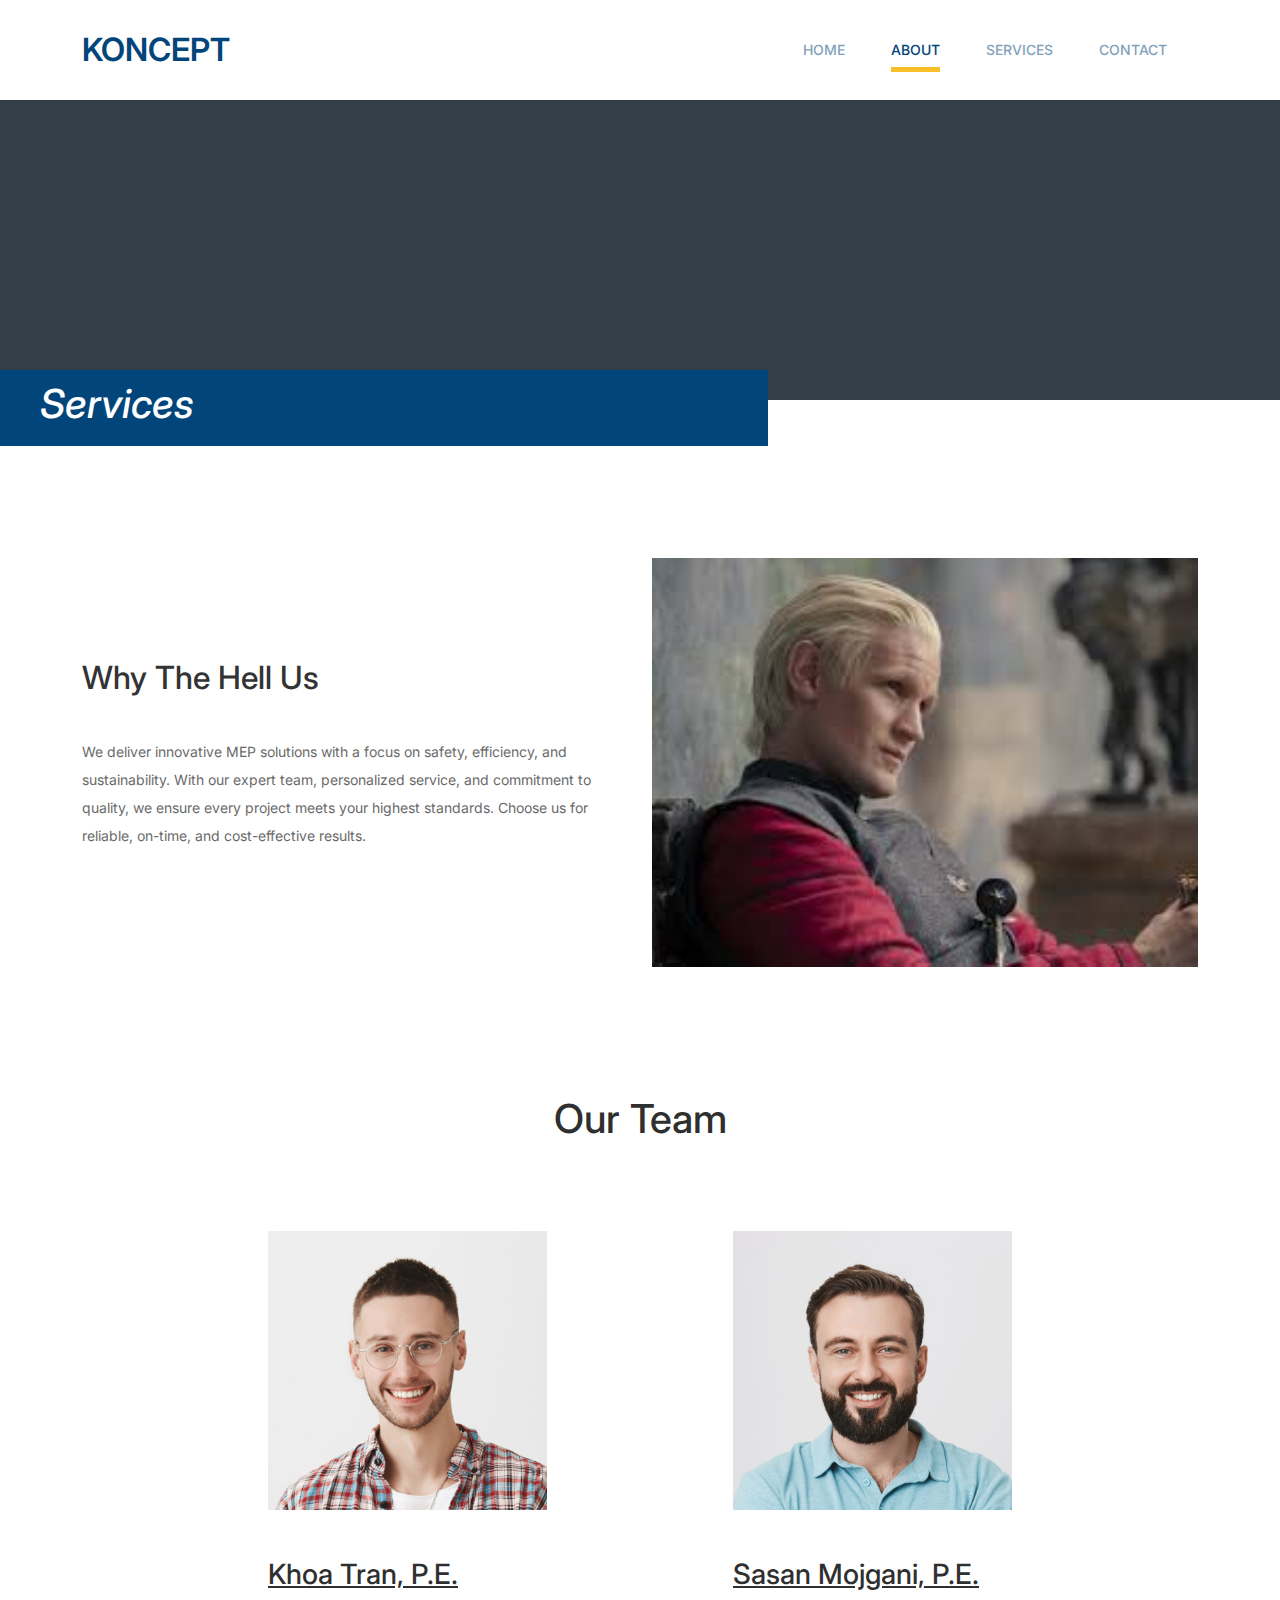
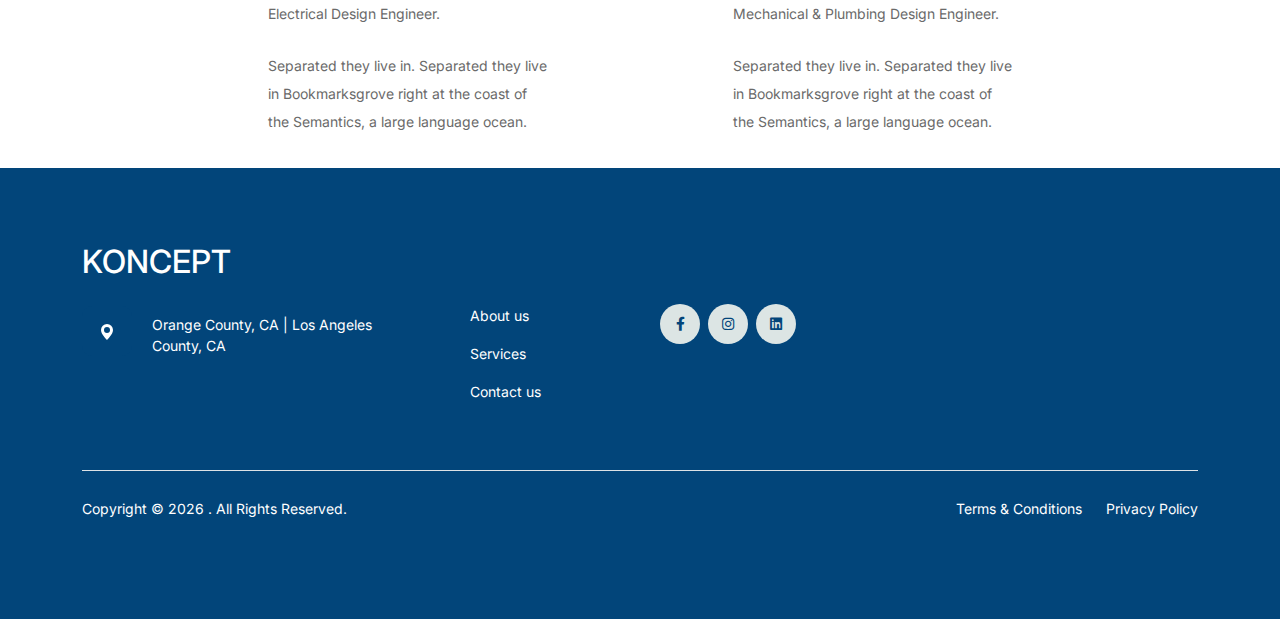
==== about.html @ 1e93169e "new september commit" ====
<!-- /*
* Bootstrap 5
* Template Name: Furni
* Template Author: Untree.co
* Template URI: https://untree.co/
* License: https://creativecommons.org/licenses/by/3.0/
*/ -->
<!DOCTYPE html>
<html lang="en">
  <head>
    <meta charset="utf-8" />
    <meta
      name="viewport"
      content="width=device-width, initial-scale=1, shrink-to-fit=no"
    />
    <meta name="author" content="Untree.co" />
    <link rel="shortcut icon" href="favicon.png" />

    <meta name="description" content="" />
    <meta name="keywords" content="bootstrap, bootstrap4" />

    <!-- Bootstrap CSS -->
    <link href="css/bootstrap.min.css" rel="stylesheet" />
    <link
      href="https://cdnjs.cloudflare.com/ajax/libs/font-awesome/6.0.0-beta3/css/all.min.css"
      rel="stylesheet"
    />
    <link href="css/tiny-slider.css" rel="stylesheet" />
    <link href="css/style.css" rel="stylesheet" />
    <title>
      Furni Free Bootstrap 5 Template for Furniture and Interior Design Websites
      by Untree.co
    </title>
  </head>

  <body>
    <!-- Start Header/Navigation -->
    <nav
      class="custom-navbar navbar navbar navbar-expand-md navbar-dark bg-dark sticky-lg-top bg-primary"
      arial-label="Furni navigation bar"
    >
      <div class="container">
        <a class="navbar-brand" href="index.html">KONCEPT</a>

        <button
          class="navbar-toggler"
          type="button"
          data-bs-toggle="collapse"
          data-bs-target="#navbarsFurni"
          aria-controls="navbarsFurni"
          aria-expanded="false"
          aria-label="Toggle navigation"
        >
        <span class="navbar-toggler-icon">   
          <i class="fa fa-navicon" style="color:#02457a  ; font-size:28px;"></i>
        </span>
        </button>

        <div class="collapse navbar-collapse" id="navbarsFurni">
          <ul class="custom-navbar-nav navbar-nav ms-auto mb-2 mb-md-0 p-2">
            <li><a class="nav-link" href="index.html">HOME</a></li>
            <li class="nav-item active">
              <a class="nav-link" href="about.html">ABOUT</a>
            </li>

            <li><a class="nav-link" href="services.html">SERVICES</a></li>
            <li><a class="nav-link" href="contact.html">CONTACT</a></li>
          </ul>
        </div>
      </div>
    </nav>
    <!-- End Header/Navigation -->

    <!-- Start Why Choose Us Section -->
    <div class="section_0"></div>
    <div class="section_1">
      <div class="section_1_textbox">
        <h1>Services</h1>
      </div>
    </div>
    <div class="why-choose-section">
      <div class="container">
        <div class="row justify-content-between align-items-center">
          <div class="col-lg-6 d-flex flex-column align-items-start ">
            <h2 class="align-content-lg-start">Why The Hell Us</h2>
            <p>
              We deliver innovative MEP solutions with a focus on safety,
              efficiency, and sustainability. With our expert team, personalized
              service, and commitment to quality, we ensure every project meets
              your highest standards. Choose us for reliable, on-time, and
              cost-effective results.
            </p>
          </div>
          <div class="col-lg-6">
            <img width="100%" src="[data-uri]" alt="">
          </div>
        </div>
      </div>
    </div>
    <!-- End Why Choose Us Section -->

    <!-- Start Team Section -->
    <div class="untree_co-section">
      <div class="container">
        <div class="row mb-5">
          <div class="col-lg-5 mx-auto text-center">
            <h2 class="section-title fs-1">Our Team</h2>
          </div>
        </div>

        <div
          class="d-flex flex-row w-100 justify-content-evenly align-items-center"
        >
          <!-- Start Column 1 -->
          <div class="w-25 mb-md-0">
            <img src="images/person_1.jpg" class="img-fluid mb-5" />
            <h3 clas>
              <a href="#"><span class="">Khoa Tran,</span> P.E.</a>
            </h3>
            <span class="d-block position mb-4"
              >Electrical Design Engineer.</span
            >
            <p>
              Separated they live in. Separated they live in Bookmarksgrove
              right at the coast of the Semantics, a large language ocean.
            </p>
          </div>
          <!-- End Column 1 -->

          <!-- Start Column 2 -->
          <div class="w-25 mb-5 mb-md-0">
            <img src="images/person_2.jpg" class="img-fluid mb-5" />

            <h3 clas>
              <a href="#"><span class="">Sasan Mojgani,</span> P.E.</a>
            </h3>
            <span class="d-block position mb-4"
              >Mechanical & Plumbing Design Engineer.</span
            >
            <p>
              Separated they live in. Separated they live in Bookmarksgrove
              right at the coast of the Semantics, a large language ocean.
            </p>
          </div>
          <!-- End Column 2 -->

          <!-- Start Column 3 -->
          <!-- <div class="col-12 col-md-6 col-lg-3 mb-5 mb-md-0">
						<img src="images/person_3.jpg" class="img-fluid mb-5">
						<h3 clas><a href="#"><span class="">Patrik</span> White</a></h3>
            <span class="d-block position mb-4">CEO, Founder, Atty.</span>
            <p>Separated they live in.
            Separated they live in Bookmarksgrove right at the coast of the Semantics, a large language ocean.</p>
            <p class="mb-0"><a href="#" class="more dark">Learn More <span class="icon-arrow_forward"></span></a></p>
					</div>  -->
          <!-- End Column 3 -->

          <!-- Start Column 4 -->
          <!-- <div class="col-12 col-md-6 col-lg-3 mb-5 mb-md-0">
						<img src="images/person_4.jpg" class="img-fluid mb-5">

						<h3 clas><a href="#"><span class="">Kathryn</span> Ryan</a></h3>
            <span class="d-block position mb-4">CEO, Founder, Atty.</span>
            <p>Separated they live in.
            Separated they live in Bookmarksgrove right at the coast of the Semantics, a large language ocean.</p>
            <p class="mb-0"><a href="#" class="more dark">Learn More <span class="icon-arrow_forward"></span></a></p>

          
					</div>  -->
          <!-- End Column 4 -->
        </div>
      </div>
    </div>
    <!-- End Team Section -->

    <!-- Start Testimonial Slider -->
    <!-- <div class="testimonial-section before-footer-section">
			<div class="container">
				<div class="row">
					<div class="col-lg-7 mx-auto text-center">
						<h2 class="section-title">Testimonials</h2>
					</div>
				</div>

				<div class="row justify-content-center">
					<div class="col-lg-12">
						<div class="testimonial-slider-wrap text-center">

							<div id="testimonial-nav">
								<span class="prev" data-controls="prev"><span class="fa fa-chevron-left"></span></span>
								<span class="next" data-controls="next"><span class="fa fa-chevron-right"></span></span>
							</div>

							<div class="testimonial-slider">
								
								<div class="item">
									<div class="row justify-content-center">
										<div class="col-lg-8 mx-auto">

											<div class="testimonial-block text-center">
												<blockquote class="mb-5">
													<p>&ldquo;Donec facilisis quam ut purus rutrum lobortis. Donec vitae odio quis nisl dapibus malesuada. Nullam ac aliquet velit. Aliquam vulputate velit imperdiet dolor tempor tristique. Pellentesque habitant morbi tristique senectus et netus et malesuada fames ac turpis egestas. Integer convallis volutpat dui quis scelerisque.&rdquo;</p>
												</blockquote>

												<div class="author-info">
													<div class="author-pic">
														<img src="images/person-1.png" alt="Maria Jones" class="img-fluid">
													</div>
													<h3 class="font-weight-bold">Maria Jones</h3>
													<span class="position d-block mb-3">CEO, Co-Founder, XYZ Inc.</span>
												</div>
											</div>

										</div>
									</div>
								</div> 
								

								<div class="item">
									<div class="row justify-content-center">
										<div class="col-lg-8 mx-auto">

											<div class="testimonial-block text-center">
												<blockquote class="mb-5">
													<p>&ldquo;Donec facilisis quam ut purus rutrum lobortis. Donec vitae odio quis nisl dapibus malesuada. Nullam ac aliquet velit. Aliquam vulputate velit imperdiet dolor tempor tristique. Pellentesque habitant morbi tristique senectus et netus et malesuada fames ac turpis egestas. Integer convallis volutpat dui quis scelerisque.&rdquo;</p>
												</blockquote>

												<div class="author-info">
													<div class="author-pic">
														<img src="images/person-1.png" alt="Maria Jones" class="img-fluid">
													</div>
													<h3 class="font-weight-bold">Maria Jones</h3>
													<span class="position d-block mb-3">CEO, Co-Founder, XYZ Inc.</span>
												</div>
											</div>

										</div>
									</div>
								</div> 
								

								<div class="item">
									<div class="row justify-content-center">
										<div class="col-lg-8 mx-auto">

											<div class="testimonial-block text-center">
												<blockquote class="mb-5">
													<p>&ldquo;Donec facilisis quam ut purus rutrum lobortis. Donec vitae odio quis nisl dapibus malesuada. Nullam ac aliquet velit. Aliquam vulputate velit imperdiet dolor tempor tristique. Pellentesque habitant morbi tristique senectus et netus et malesuada fames ac turpis egestas. Integer convallis volutpat dui quis scelerisque.&rdquo;</p>
												</blockquote>

												<div class="author-info">
													<div class="author-pic">
														<img src="images/person-1.png" alt="Maria Jones" class="img-fluid">
													</div>
													<h3 class="font-weight-bold">Maria Jones</h3>
													<span class="position d-block mb-3">CEO, Co-Founder, XYZ Inc.</span>
												</div>
											</div>

										</div>
									</div>
								</div> 
								

							</div>

						</div>
					</div>
				</div>
			</div>
		</div> -->
    <!-- End Testimonial Slider -->

    <!-- Start Footer Section -->
    <footer class="footer-section">
      <div class="container relative">
        <div class="row g-5 mb-5">
          <div class="col-lg-4">
            <div class="mb-4 footer-logo-wrap">
              <a href="#" class="footer-logo">KONCEPT</a>
            </div>

            <div class="col-lg-12">
              <div
                class="service no-shadow align-items-center link horizontal d-flex active"
                data-aos="fade-left"
                data-aos-delay="0"
              >
                <div class="service-icon color-1 mb-4">
                  <svg
                    xmlns="http://www.w3.org/2000/svg"
                    width="16"
                    height="16"
                    fill="currentColor"
                    class="bi bi-geo-alt-fill"
                    viewBox="0 0 16 16"
                  >
                    <path
                      d="M8 16s6-5.686 6-10A6 6 0 0 0 2 6c0 4.314 6 10 6 10zm0-7a3 3 0 1 1 0-6 3 3 0 0 1 0 6z"
                    />
                  </svg>
                </div>
                <!-- /.icon -->
                <div class="service-contents">
                  <p class="footer-location">
                    Orange County, CA | Los Angeles County, CA
                  </p>
                </div>
                <!-- /.service-contents-->
              </div>
              <!-- /.service -->
            </div>
          </div>

          <div class="col-lg-8">
            <div class="row links-wrap">
              <div class="col-6 col-sm-6 col-md-3">
                <ul class="list-unstyled">
                  <li><a class="text-white" href="about.html">About us</a></li>
                  <li>
                    <a class="text-white" href="services.html">Services</a>
                  </li>

                  <li>
                    <a class="text-white" href="contact.html">Contact us</a>
                  </li>
                </ul>
              </div>

              <div class="col-6 col-sm-6 col-md-3">
                <ul class="list-unstyled custom-social">
                  <li>
                    <a href="#"
                      ><span
                        class="fa fa-brands fa-facebook-f"
                        style="color: #02457a"
                      ></span
                    ></a>
                  </li>
                  <li>
                    <a href="#"
                      ><span
                        class="fa fa-brands fa-instagram"
                        style="color: #02457a"
                      ></span
                    ></a>
                  </li>
                  <li>
                    <a href="#"
                      ><span
                        class="fa fa-brands fa-linkedin"
                        style="color: #02457a"
                      ></span
                    ></a>
                  </li>
                </ul>
              </div>
            </div>
          </div>
        </div>

        <div class="border-top copyright">
          <div class="row pt-4">
            <div class="col-lg-6">
              <p class="mb-2 text-center text-lg-start">
                Copyright &copy;
                <script>
                  document.write(new Date().getFullYear());
                </script>
                . All Rights Reserved.
              </p>
            </div>

            <div class="col-lg-6 text-center text-lg-end">
              <ul class="list-unstyled d-inline-flex ms-auto">
                <li class="me-4">
                  <a href="#" class="text-white">Terms &amp; Conditions</a>
                </li>
                <li><a href="#" class="text-white">Privacy Policy</a></li>
              </ul>
            </div>
          </div>
        </div>
      </div>
    </footer>
    <!-- End Footer Section -->

    <script src="js/bootstrap.bundle.min.js"></script>
    <script src="js/tiny-slider.js"></script>
    <script src="js/custom.js"></script>
  </body>
</html>
---- css/tiny-slider.css ----
.tns-outer{padding:0 !important}.tns-outer [hidden]{display:none !important}.tns-outer [aria-controls],.tns-outer [data-action]{cursor:pointer}.tns-slider{-webkit-transition:all 0s;-moz-transition:all 0s;transition:all 0s}.tns-slider>.tns-item{-webkit-box-sizing:border-box;-moz-box-sizing:border-box;box-sizing:border-box}.tns-horizontal.tns-subpixel{white-space:nowrap}.tns-horizontal.tns-subpixel>.tns-item{display:inline-block;vertical-align:top;white-space:normal}.tns-horizontal.tns-no-subpixel:after{content:'';display:table;clear:both}.tns-horizontal.tns-no-subpixel>.tns-item{float:left}.tns-horizontal.tns-carousel.tns-no-subpixel>.tns-item{margin-right:-100%}.tns-no-calc{position:relative;left:0}.tns-gallery{position:relative;left:0;min-height:1px}.tns-gallery>.tns-item{position:absolute;left:-100%;-webkit-transition:transform 0s, opacity 0s;-moz-transition:transform 0s, opacity 0s;transition:transform 0s, opacity 0s}.tns-gallery>.tns-slide-active{position:relative;left:auto !important}.tns-gallery>.tns-moving{-webkit-transition:all 0.25s;-moz-transition:all 0.25s;transition:all 0.25s}.tns-autowidth{display:inline-block}.tns-lazy-img{-webkit-transition:opacity 0.6s;-moz-transition:opacity 0.6s;transition:opacity 0.6s;opacity:0.6}.tns-lazy-img.tns-complete{opacity:1}.tns-ah{-webkit-transition:height 0s;-moz-transition:height 0s;transition:height 0s}.tns-ovh{overflow:hidden}.tns-visually-hidden{position:absolute;left:-10000em}.tns-transparent{opacity:0;visibility:hidden}.tns-fadeIn{opacity:1;filter:alpha(opacity=100);z-index:0}.tns-normal,.tns-fadeOut{opacity:0;filter:alpha(opacity=0);z-index:-1}.tns-vpfix{white-space:nowrap}.tns-vpfix>div,.tns-vpfix>li{display:inline-block}.tns-t-subp2{margin:0 auto;width:310px;position:relative;height:10px;overflow:hidden}.tns-t-ct{width:2333.3333333%;width:-webkit-calc(100% * 70 / 3);width:-moz-calc(100% * 70 / 3);width:calc(100% * 70 / 3);position:absolute;right:0}.tns-t-ct:after{content:'';display:table;clear:both}.tns-t-ct>div{width:1.4285714%;width:-webkit-calc(100% / 70);width:-moz-calc(100% / 70);width:calc(100% / 70);height:10px;float:left}

/*# sourceMappingURL=sourcemaps/tiny-slider.css.map */
---- css/style.css ----
/*
* Template Name: UntreeStore
* Template Author: Untree.co
* Author URI: https://untree.co/
* License: https://creativecommons.org/licenses/by/3.0/
*/
@import url("https://fonts.googleapis.com/css2?family=Inter:wght@400;500;600;700;800&display=swap");

body {
  overflow-x: hidden;
  position: relative;
}

body {
  font-family: "Inter", sans-serif;
  font-weight: 400;
  line-height: 28px;
  color: #6a6a6a;
  font-size: 14px;
  background-color: #ffffff;
}

a {
  text-decoration: none;
  -webkit-transition: .3s all ease;
  -o-transition: .3s all ease;
  transition: .3s all ease;
  color: #2f2f2f;
  text-decoration: underline;
}

a:hover {
  color: #2f2f2f;
  text-decoration: none;
}

a.more {
  font-weight: 600;
}

.custom-navbar {
  background: #ffffff !important;
  padding-top: 20px;
  padding-bottom: 20px;
}

.custom-navbar .navbar-brand {
  color: #02457a;
  font-size: 32px;
  font-weight: 600;
}

.custom-navbar .navbar-brand>span {
  opacity: .4;
}

.custom-navbar .navbar-toggler {
  border-color: transparent;
}

.custom-navbar .navbar-toggler:active,
.custom-navbar .navbar-toggler:focus {
  -webkit-box-shadow: none;
  box-shadow: none;
  outline: none;
}

@media (min-width: 992px) {
  .custom-navbar .custom-navbar-nav li {
    margin-left: 15px;
    margin-right: 15px;
  }
}

.custom-navbar .custom-navbar-nav li a {
  font-weight: 500;
  color: #02457a !important;
  opacity: .5;
  -webkit-transition: .3s all ease;
  -o-transition: .3s all ease;
  transition: .3s all ease;
  position: relative;
}

@media (min-width: 768px) {
  .custom-navbar .custom-navbar-nav li a:before {
    content: "";
    position: absolute;
    bottom: 0;
    left: 8px;
    right: 8px;
    background: #f9bf29;
    height: 5px;
    opacity: 1;
    visibility: visible;
    width: 0;
    -webkit-transition: .15s all ease-out;
    -o-transition: .15s all ease-out;
    transition: .15s all ease-out;
  }
}
.custom-navbar .navbar-brand:hover {
  color: #02457a !important;
}
.custom-navbar .custom-navbar-nav li a:hover {
  opacity: 1;
}

.custom-navbar .custom-navbar-nav li a:hover:before {
  width: calc(100% - 16px);
}

.custom-navbar .custom-navbar-nav li.active a {
  opacity: 1;
}

.custom-navbar .custom-navbar-nav li.active a:before {
  width: calc(100% - 16px);
}

.custom-navbar .custom-navbar-cta {
  margin-left: 0 !important;
  -webkit-box-orient: horizontal;
  -webkit-box-direction: normal;
  -ms-flex-direction: row;
  flex-direction: row;
}

@media (min-width: 768px) {
  .custom-navbar .custom-navbar-cta {
    margin-left: 40px !important;
  }
}

.custom-navbar .custom-navbar-cta li {
  margin-left: 0px;
  margin-right: 0px;
}

.custom-navbar .custom-navbar-cta li:first-child {
  margin-right: 20px;
}

.hero {
  background: #fff;
  padding: calc(4rem - 30px) 0 0rem 0;
}

@media (min-width: 768px) {
  .hero {
    padding: calc(4rem - 30px) 0 4rem 0;
  }
}

@media (min-width: 992px) {
  .hero {
    padding: calc(8rem - 30px) 0 8rem 0;
  }
}

.hero .intro-excerpt {
  position: relative;
  z-index: 4;
}

@media (min-width: 992px) {
  .hero .intro-excerpt {
    max-width: 450px;
  }
}

.hero h1 {
  font-weight: 700;
  color: #ffffff;
  margin-bottom: 30px;
}

@media (min-width: 1400px) {
  .hero h1 {
    font-size: 54px;
  }
}

.hero p {
  color: rgba(255, 255, 255, 0.5);
  margin-botom: 30px;
}

.hero .hero-img-wrap {
  position: relative;
}

.hero .hero-img-wrap img {
  position: relative;
  top: 0px;
  right: 0px;
  z-index: 2;
  max-width: 780px;
  left: -20px;
}

@media (min-width: 768px) {
  .hero .hero-img-wrap img {
    right: 0px;
    left: -100px;
  }
}

@media (min-width: 992px) {
  .hero .hero-img-wrap img {
    left: 0px;
    top: -80px;
    position: absolute;
    right: -50px;
  }
}

@media (min-width: 1200px) {
  .hero .hero-img-wrap img {
    left: 0px;
    top: -80px;
    right: -100px;
  }
}

.hero .hero-img-wrap:after {
  content: "";
  position: absolute;
  width: 255px;
  height: 217px;
  background-image: url("../images/dots-light.svg");
  background-size: contain;
  background-repeat: no-repeat;
  right: -100px;
  top: -0px;
}

@media (min-width: 1200px) {
  .hero .hero-img-wrap:after {
    top: -40px;
  }
}

.btn {
  font-weight: 600;
  padding: 12px 30px;
  border-radius: 30px;
  color: #02457a;
  background: #ffffff;
  border-color: #ffffff;
}

.btn:hover {
  color: #ffffff;
  background: #02457a;
  border-color: #02457a;
}

.btn:active,
.btn:focus {
  outline: none !important;
  -webkit-box-shadow: none;
  box-shadow: none;
}

.btn.btn-primary {
  background: #018abe;
  border-color: #018abe;
}

.btn.btn-primary:hover {
  background: #02457a;
  border-color: #02457a;
}

.btn.btn-secondary {
  color: #2f2f2f;
  background: #f9bf29;
  border-color: #f9bf29;
}

.btn.btn-secondary:hover {
  background: #f8b810;
  border-color: #f8b810;
}

.btn.btn-white-outline {
  background: transparent;
  border-width: 2px;
  border-color: rgba(255, 255, 255, 0.3);
}

.btn.btn-white-outline:hover {
  border-color: white;
  color: #ffffff;
}

.section-title {
  color: #2f2f2f;
}

.product-section {
  padding: 7rem 0;
}

.product-section .product-item {
  text-align: center;
  text-decoration: none;
  display: block;
  position: relative;
  padding-bottom: 50px;
  cursor: pointer;
}

.product-section .product-item .product-thumbnail {
  margin-bottom: 30px;
  position: relative;
  top: 0;
  -webkit-transition: .3s all ease;
  -o-transition: .3s all ease;
  transition: .3s all ease;
}

.product-section .product-item h3 {
  font-weight: 600;
  font-size: 16px;
}

.product-section .product-item strong {
  font-weight: 800 !important;
  font-size: 18px !important;
}

.product-section .product-item h3,
.product-section .product-item strong {
  color: #2f2f2f;
  text-decoration: none;
}

.product-section .product-item .icon-cross {
  position: absolute;
  width: 35px;
  height: 35px;
  display: inline-block;
  background: #2f2f2f;
  bottom: 15px;
  left: 50%;
  -webkit-transform: translateX(-50%);
  -ms-transform: translateX(-50%);
  transform: translateX(-50%);
  margin-bottom: -17.5px;
  border-radius: 50%;
  opacity: 0;
  visibility: hidden;
  -webkit-transition: .3s all ease;
  -o-transition: .3s all ease;
  transition: .3s all ease;
}

.product-section .product-item .icon-cross img {
  position: absolute;
  left: 50%;
  top: 50%;
  -webkit-transform: translate(-50%, -50%);
  -ms-transform: translate(-50%, -50%);
  transform: translate(-50%, -50%);
}

.product-section .product-item:before {
  bottom: 0;
  left: 0;
  right: 0;
  position: absolute;
  content: "";
  background: #dce5e4;
  height: 0%;
  z-index: -1;
  border-radius: 10px;
  -webkit-transition: .3s all ease;
  -o-transition: .3s all ease;
  transition: .3s all ease;
}

.product-section .product-item:hover .product-thumbnail {
  top: -25px;
}

.product-section .product-item:hover .icon-cross {
  bottom: 0;
  opacity: 1;
  visibility: visible;
}

.product-section .product-item:hover:before {
  height: 70%;
}

.why-choose-section {
  padding: 7rem 0;
}

.why-choose-section .img-wrap {
  position: relative;
}

.why-choose-section .img-wrap:before {
  position: absolute;
  content: "";
  width: 255px;
  height: 217px;
  background-image: url("../images/dots-yellow.svg");
  background-repeat: no-repeat;
  background-size: contain;
  -webkit-transform: translate(-40%, -40%);
  -ms-transform: translate(-40%, -40%);
  transform: translate(-40%, -40%);
  z-index: -1;
}

.why-choose-section .img-wrap img {
  border-radius: 20px;
}

.feature {
  margin-bottom: 30px;
}

.feature .icon {
  display: inline-block;
  position: relative;
  margin-bottom: 20px;
}

.feature .icon:before {
  content: "";
  width: 33px;
  height: 33px;
  position: absolute;
  background: rgba(59, 93, 80, 0.2);
  border-radius: 50%;
  right: -8px;
  bottom: 0;
}

.feature h3 {
  font-size: 14px;
  color: #2f2f2f;
}

.feature p {
  font-size: 14px;
  line-height: 22px;
  color: #6a6a6a;
}

.we-help-section {
  padding: 7rem 0;
}

.we-help-section .imgs-grid {
  display: -ms-grid;
  display: grid;
  -ms-grid-columns: (1fr)[27];
  grid-template-columns: repeat(27, 1fr);
  position: relative;
}

.we-help-section .imgs-grid:before {
  position: absolute;
  content: "";
  width: 255px;
  height: 217px;
  background-image: url("../images/dots-green.svg");
  background-size: contain;
  background-repeat: no-repeat;
  -webkit-transform: translate(-40%, -40%);
  -ms-transform: translate(-40%, -40%);
  transform: translate(-40%, -40%);
  z-index: -1;
}

.we-help-section .imgs-grid .grid {
  position: relative;
}

.we-help-section .imgs-grid .grid img {
  border-radius: 20px;
  max-width: 100%;
}

.we-help-section .imgs-grid .grid.grid-1 {
  -ms-grid-column: 1;
  -ms-grid-column-span: 18;
  grid-column: 1 / span 18;
  -ms-grid-row: 1;
  -ms-grid-row-span: 27;
  grid-row: 1 / span 27;
}

.we-help-section .imgs-grid .grid.grid-2 {
  -ms-grid-column: 19;
  -ms-grid-column-span: 27;
  grid-column: 19 / span 27;
  -ms-grid-row: 1;
  -ms-grid-row-span: 5;
  grid-row: 1 / span 5;
  padding-left: 20px;
}

.we-help-section .imgs-grid .grid.grid-3 {
  -ms-grid-column: 14;
  -ms-grid-column-span: 16;
  grid-column: 14 / span 16;
  -ms-grid-row: 6;
  -ms-grid-row-span: 27;
  grid-row: 6 / span 27;
  padding-top: 20px;
}

.custom-list {
  width: 100%;
}

.custom-list li {
  display: inline-block;
  width: calc(50% - 20px);
  margin-bottom: 12px;
  line-height: 1.5;
  position: relative;
  padding-left: 20px;
}

.custom-list li:before {
  content: "";
  width: 8px;
  height: 8px;
  border-radius: 50%;
  border: 2px solid #018abe;
  position: absolute;
  left: 0;
  top: 8px;
}

.popular-product {
  padding: 0 0 7rem 0;
}

.popular-product .product-item-sm h3 {
  font-size: 14px;
  font-weight: 700;
  color: #2f2f2f;
}

.popular-product .product-item-sm a {
  text-decoration: none;
  color: #2f2f2f;
  -webkit-transition: .3s all ease;
  -o-transition: .3s all ease;
  transition: .3s all ease;
}

.popular-product .product-item-sm a:hover {
  color: rgba(47, 47, 47, 0.5);
}

.popular-product .product-item-sm p {
  line-height: 1.4;
  margin-bottom: 10px;
  font-size: 14px;
}

.popular-product .product-item-sm .thumbnail {
  margin-right: 10px;
  -webkit-box-flex: 0;
  -ms-flex: 0 0 120px;
  flex: 0 0 120px;
  position: relative;
}

.popular-product .product-item-sm .thumbnail:before {
  content: "";
  position: absolute;
  border-radius: 20px;
  background: #dce5e4;
  width: 98px;
  height: 98px;
  top: 50%;
  left: 50%;
  -webkit-transform: translate(-50%, -50%);
  -ms-transform: translate(-50%, -50%);
  transform: translate(-50%, -50%);
  z-index: -1;
}

.testimonial-section {
  padding: 3rem 0 7rem 0;
}

.testimonial-slider-wrap {
  position: relative;
}

.testimonial-slider-wrap .tns-inner {
  padding-top: 30px;
}

.testimonial-slider-wrap .item .testimonial-block blockquote {
  font-size: 16px;
}

@media (min-width: 768px) {
  .testimonial-slider-wrap .item .testimonial-block blockquote {
    line-height: 32px;
    font-size: 18px;
  }
}

.testimonial-slider-wrap .item .testimonial-block .author-info .author-pic {
  margin-bottom: 20px;
}

.testimonial-slider-wrap .item .testimonial-block .author-info .author-pic img {
  max-width: 80px;
  border-radius: 50%;
}

.testimonial-slider-wrap .item .testimonial-block .author-info h3 {
  font-size: 14px;
  font-weight: 700;
  color: #2f2f2f;
  margin-bottom: 0;
}

.testimonial-slider-wrap #testimonial-nav {
  position: absolute;
  top: 50%;
  z-index: 99;
  width: 100%;
  display: none;
}

@media (min-width: 768px) {
  .testimonial-slider-wrap #testimonial-nav {
    display: block;
  }
}

.testimonial-slider-wrap #testimonial-nav>span {
  cursor: pointer;
  position: absolute;
  width: 58px;
  height: 58px;
  line-height: 58px;
  border-radius: 50%;
  background: rgba(59, 93, 80, 0.1);
  color: #2f2f2f;
  -webkit-transition: .3s all ease;
  -o-transition: .3s all ease;
  transition: .3s all ease;
}

.testimonial-slider-wrap #testimonial-nav>span:hover {
  background: #018abe;
  color: #ffffff;
}

.testimonial-slider-wrap #testimonial-nav .prev {
  left: -10px;
}

.testimonial-slider-wrap #testimonial-nav .next {
  right: 0;
}

.testimonial-slider-wrap .tns-nav {
  position: absolute;
  bottom: -50px;
  left: 50%;
  -webkit-transform: translateX(-50%);
  -ms-transform: translateX(-50%);
  transform: translateX(-50%);
}

.testimonial-slider-wrap .tns-nav button {
  background: none;
  border: none;
  display: inline-block;
  position: relative;
  width: 0 !important;
  height: 7px !important;
  margin: 2px;
}

.testimonial-slider-wrap .tns-nav button:active,
.testimonial-slider-wrap .tns-nav button:focus,
.testimonial-slider-wrap .tns-nav button:hover {
  outline: none;
  -webkit-box-shadow: none;
  box-shadow: none;
  background: none;
}

.testimonial-slider-wrap .tns-nav button:before {
  display: block;
  width: 7px;
  height: 7px;
  left: 0;
  top: 0;
  position: absolute;
  content: "";
  border-radius: 50%;
  -webkit-transition: .3s all ease;
  -o-transition: .3s all ease;
  transition: .3s all ease;
  background-color: #d6d6d6;
}

.testimonial-slider-wrap .tns-nav button:hover:before,
.testimonial-slider-wrap .tns-nav button.tns-nav-active:before {
  background-color: #018abe;
}

.before-footer-section {
  padding: 7rem 0 12rem 0 !important;
}

.blog-section {
  padding: 7rem 0 12rem 0;
}

.blog-section .post-entry a {
  text-decoration: none;
}

.blog-section .post-entry .post-thumbnail {
  display: block;
  margin-bottom: 20px;
}

.blog-section .post-entry .post-thumbnail img {
  border-radius: 20px;
  -webkit-transition: .3s all ease;
  -o-transition: .3s all ease;
  transition: .3s all ease;
}

.blog-section .post-entry .post-content-entry {
  padding-left: 15px;
  padding-right: 15px;
}

.blog-section .post-entry .post-content-entry h3 {
  font-size: 16px;
  margin-bottom: 0;
  font-weight: 600;
  margin-bottom: 7px;
}

.blog-section .post-entry .post-content-entry .meta {
  font-size: 14px;
}

.blog-section .post-entry .post-content-entry .meta a {
  font-weight: 600;
}

.blog-section .post-entry:hover .post-thumbnail img,
.blog-section .post-entry:focus .post-thumbnail img {
  opacity: .7;
}

.footer-section {
  padding: 80px 0;
  background: #02457a;
  color: #ffffff
}

.footer-section .relative {
  position: relative;
}

.footer-section a {
  text-decoration: none;
  color: #2f2f2f;
  -webkit-transition: .3s all ease;
  -o-transition: .3s all ease;
  transition: .3s all ease;
}

.footer-section a:hover {
  color: rgba(47, 47, 47, 0.5);
}

.footer-section .subscription-form {
  margin-bottom: 40px;
  position: relative;
  z-index: 2;
  margin-top: 100px;
}

@media (min-width: 992px) {
  .footer-section .subscription-form {
    margin-top: 0px;
    margin-bottom: 80px;
  }
}

.footer-section .subscription-form h3 {
  font-size: 18px;
  font-weight: 500;
  color: #018abe;
}

.footer-section .subscription-form .form-control {
  height: 50px;
  border-radius: 10px;
  font-family: "Inter", sans-serif;
}

.footer-section .subscription-form .form-control:active,
.footer-section .subscription-form .form-control:focus {
  outline: none;
  -webkit-box-shadow: none;
  box-shadow: none;
  border-color: #018abe;
  -webkit-box-shadow: 0 1px 4px 0 rgba(0, 0, 0, 0.2);
  box-shadow: 0 1px 4px 0 rgba(0, 0, 0, 0.2);
}

.footer-section .subscription-form .form-control::-webkit-input-placeholder {
  font-size: 14px;
}

.footer-section .subscription-form .form-control::-moz-placeholder {
  font-size: 14px;
}

.footer-section .subscription-form .form-control:-ms-input-placeholder {
  font-size: 14px;
}

.footer-section .subscription-form .form-control:-moz-placeholder {
  font-size: 14px;
}

.footer-section .subscription-form .btn {
  border-radius: 10px !important;
}

.footer-section .sofa-img {
  position: absolute;
  top: -200px;
  z-index: 1;
  right: 0;
}

.footer-section .sofa-img img {
  max-width: 380px;
}

.footer-section .links-wrap {
  margin-top: 0px;
}

@media (min-width: 992px) {
  .footer-section .links-wrap {
    margin-top: 54px;
  }
}

.footer-section .links-wrap ul li {
  margin-bottom: 10px;
}

.footer-section .footer-logo-wrap .footer-logo {
  font-size: 32px;
  font-weight: 500;
  text-decoration: none;
  color: #ffffff;
}

.footer-section .custom-social li {
  margin: 2px;
  display: inline-block;
}

.footer-section .custom-social li a {
  width: 40px;
  height: 40px;
  text-align: center;
  line-height: 40px;
  display: inline-block;
  background: #dce5e4;
  color: #018abe;
  border-radius: 50%;
}

.footer-section .custom-social li a:hover {
  background: #018abe;
  color: #ffffff;
}

.footer-section .border-top {
  border-color: #dce5e4;
}

.footer-section .border-top.copyright {
  font-size: 14px !important;
}

.untree_co-section {
  padding: 1rem 0;
}

.form-control {
  height: 50px;
  border-radius: 10px;
  font-family: "Inter", sans-serif;
}

.form-control:active,
.form-control:focus {
  outline: none;
  -webkit-box-shadow: none;
  box-shadow: none;
  border-color: #018abe;
  -webkit-box-shadow: 0 1px 4px 0 rgba(0, 0, 0, 0.2);
  box-shadow: 0 1px 4px 0 rgba(0, 0, 0, 0.2);
}

.form-control::-webkit-input-placeholder {
  font-size: 14px;
}

.form-control::-moz-placeholder {
  font-size: 14px;
}

.form-control:-ms-input-placeholder {
  font-size: 14px;
}

.form-control:-moz-placeholder {
  font-size: 14px;
}

.service {
  line-height: 1.5;
}

.service .service-icon {
  border-radius: 10px;
  -webkit-box-flex: 0;
  -ms-flex: 0 0 50px;
  flex: 0 0 50px;
  height: 50px;
  line-height: 50px;
  text-align: center;
  background: #02457a;
  margin-right: 20px;
  color: #ffffff;
}

textarea {
  height: auto !important;
}

.site-blocks-table {
  overflow: auto;
}

.site-blocks-table .product-thumbnail {
  width: 200px;
}

.site-blocks-table .btn {
  padding: 2px 10px;
}

.site-blocks-table thead th {
  padding: 30px;
  text-align: center;
  border-width: 0px !important;
  vertical-align: middle;
  color: rgba(0, 0, 0, 0.8);
  font-size: 18px;
}

.site-blocks-table td {
  padding: 20px;
  text-align: center;
  vertical-align: middle;
  color: rgba(0, 0, 0, 0.8);
}

.site-blocks-table tbody tr:first-child td {
  border-top: 1px solid #018abe !important;
}

.site-blocks-table .btn {
  background: none !important;
  color: #000000;
  border: none;
  height: auto !important;
}

.site-block-order-table th {
  border-top: none !important;
  border-bottom-width: 1px !important;
}

.site-block-order-table td,
.site-block-order-table th {
  color: #000000;
}

.couponcode-wrap input {
  border-radius: 10px !important;
}

.text-primary {
  color: #02457a !important;
}

.thankyou-icon {
  position: relative;
  color: #018abe;
}

.thankyou-icon:before {
  position: absolute;
  content: "";
  width: 50px;
  height: 50px;
  border-radius: 50%;
  background: rgba(59, 93, 80, 0.2);
}

.carousel-item {
  transition: (.01s ease-in-out left) !important;
}

.services-section {
  max-width: 1200px;
  margin: 0 auto;
  padding: 40px 20px;
}

h2 {
  text-align: center;
  color: #333;
  margin-bottom: 40px;
}

.services-container {
  display: flex;
  justify-content: space-between;
  flex-wrap: wrap;
}

.service-card {
  background-color: #fff;
  border-radius: 8px;
  box-shadow: 0 4px 6px rgba(0, 0, 0, 0.1);
  padding: 30px;
  margin-bottom: 30px;
  width: calc(33.33% - 20px);
  box-sizing: border-box;
}

.service-card h3 {
  color: #2c3e50;
  margin-top: 0;
}

.service-card p {
  color: #555;
}

@media (max-width: 768px) {
  .service-card {
    width: 100%;
  }
}

.section_0 {
  background-blend-mode: luminosity;
  background-image: url(https://static.hbo.com/2024-05/house-of-the-dragon-s2-ka-1920.jpg) !important;
  padding-top: 0px;
  padding-bottom: 0px;
  background-color: #333f48 !important;
  height: 300px;
  display: flex;
  flex-wrap: wrap;
  align-content: flex-end;
  padding: 48px 0;
  position: relative;
  background-position: 50%;
  background-size: cover;
  background-repeat: no-repeat;
  z-index: 1;
}

.section_1 {
  background-color: #02457a;
  position: relative;
  padding: 10px;
  padding-left: 40px;
  width: 60vw;
  margin-top: -30px;
  z-index: 15;
}
.section_1_textbox {
  color: white;
  font-style: italic;
}
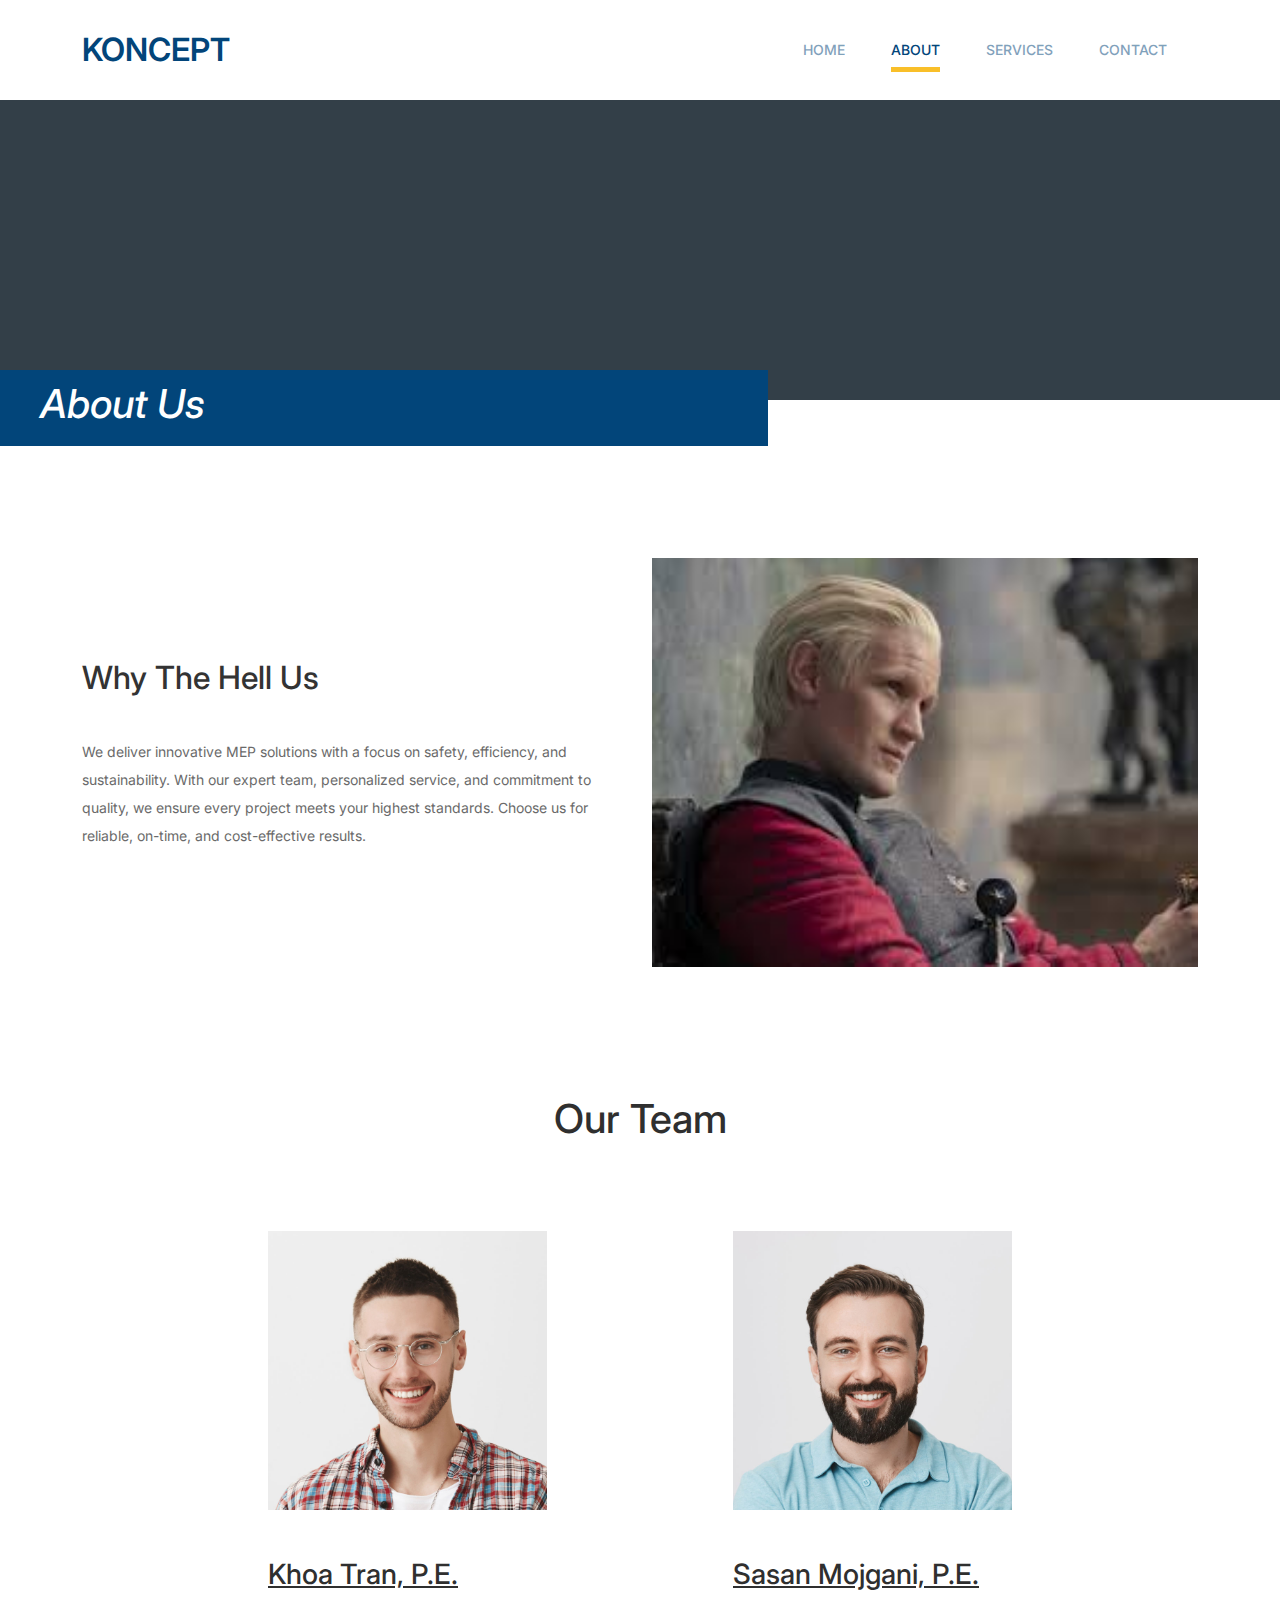
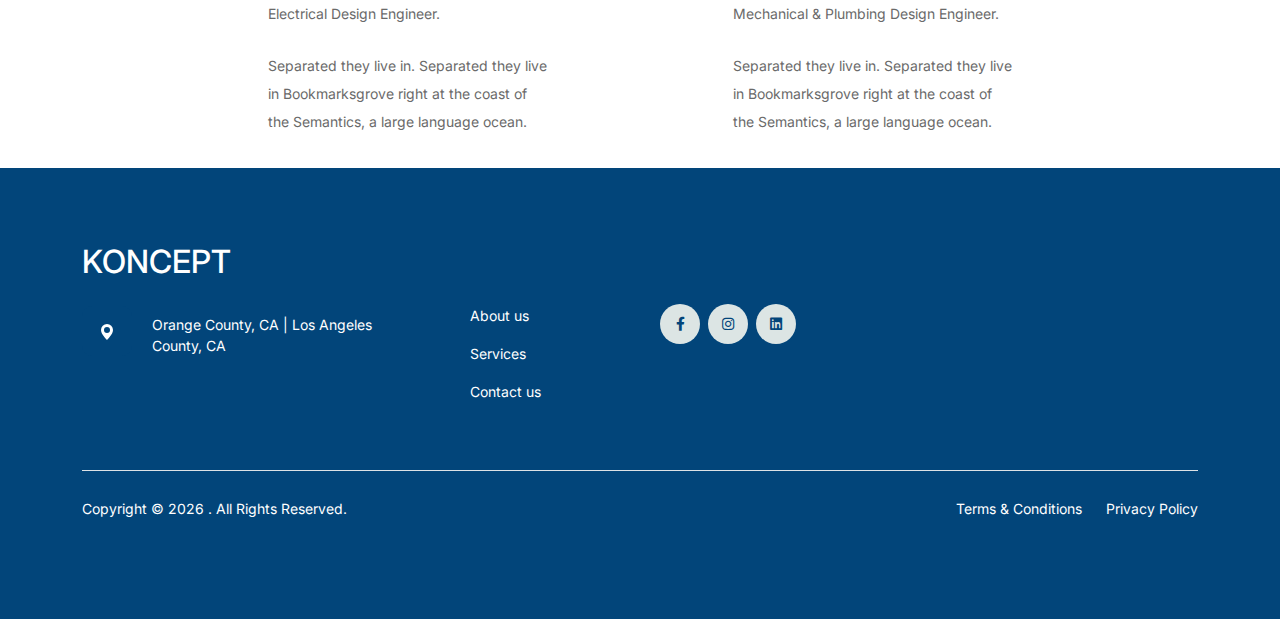
==== commit 53e94ff1: "new code 9/3/24" ====
--- a/about.html
+++ b/about.html
@@ -75,7 +75,7 @@
     <div class="section_0"></div>
     <div class="section_1">
       <div class="section_1_textbox">
-        <h1>Services</h1>
+        <h1>About Us</h1>
       </div>
     </div>
     <div class="why-choose-section">
--- a/css/style.css
+++ b/css/style.css
@@ -1085,7 +1085,7 @@
 
 .section_0 {
   background-blend-mode: luminosity;
-  background-image: url(https://static.hbo.com/2024-05/house-of-the-dragon-s2-ka-1920.jpg) !important;
+  background-image: url("../images/About_us.jpg") !important;
   padding-top: 0px;
   padding-bottom: 0px;
   background-color: #333f48 !important;
@@ -1110,6 +1110,26 @@
   margin-top: -30px;
   z-index: 15;
 }
+
+.section_2 {
+  background-blend-mode: luminosity;
+  background-image: url("../images/Service.JPG") !important;
+  padding-top: 0px;
+  padding-bottom: 0px;
+  background-color: #333f48 !important;
+  height: 300px;
+  display: flex;
+  flex-wrap: wrap;
+  align-content: flex-end;
+  padding: 48px 0;
+  position: relative;
+  background-position: 50%;
+  background-size: cover;
+  background-repeat: no-repeat;
+  z-index: 1;
+}
+
+
 .section_1_textbox {
   color: white;
   font-style: italic;
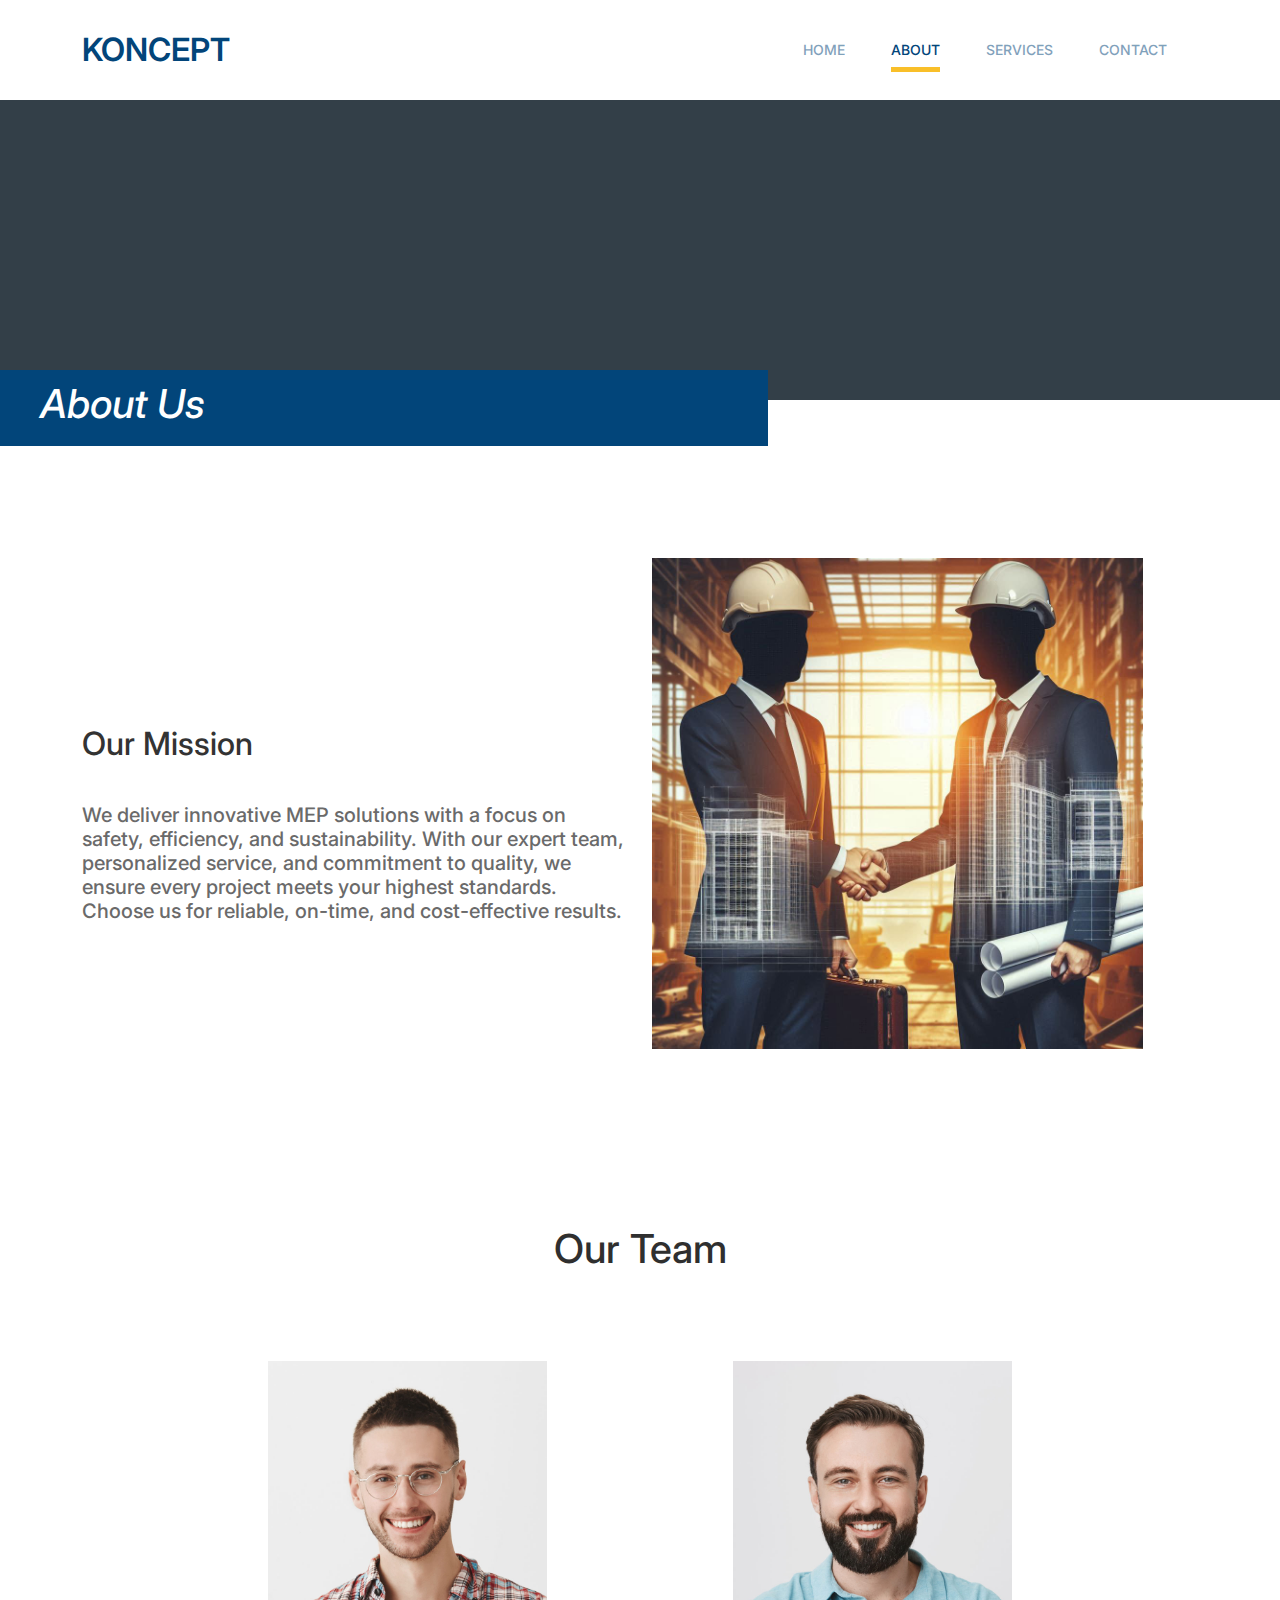
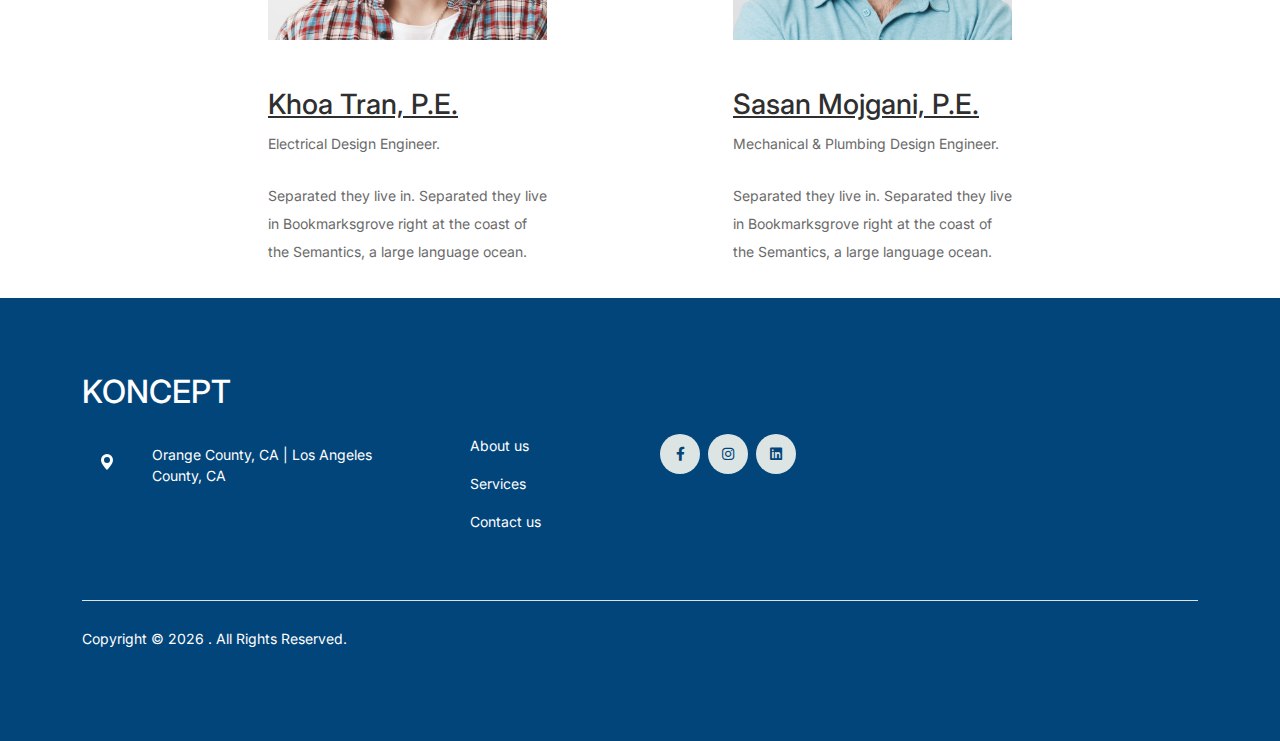
==== commit 8604d9ee: "design 90% 9/4/24 at 10:17pm" ====
--- a/about.html
+++ b/about.html
@@ -82,8 +82,8 @@
       <div class="container">
         <div class="row justify-content-between align-items-center">
           <div class="col-lg-6 d-flex flex-column align-items-start ">
-            <h2 class="align-content-lg-start">Why The Hell Us</h2>
-            <p>
+            <h2 class="align-content-lg-start">Our Mission</h2>
+            <p class="h5">
               We deliver innovative MEP solutions with a focus on safety,
               efficiency, and sustainability. With our expert team, personalized
               service, and commitment to quality, we ensure every project meets
@@ -92,7 +92,7 @@
             </p>
           </div>
           <div class="col-lg-6">
-            <img width="100%" src="[data-uri]" alt="">
+            <img width="90%" src="images/Why_Us.jpeg" class="img-fluid mb-5">
           </div>
         </div>
       </div>
@@ -371,14 +371,14 @@
               </p>
             </div>
 
-            <div class="col-lg-6 text-center text-lg-end">
+            <!-- <div class="col-lg-6 text-center text-lg-end">
               <ul class="list-unstyled d-inline-flex ms-auto">
                 <li class="me-4">
                   <a href="#" class="text-white">Terms &amp; Conditions</a>
                 </li>
                 <li><a href="#" class="text-white">Privacy Policy</a></li>
               </ul>
-            </div>
+            </div> -->
           </div>
         </div>
       </div>
--- a/css/style.css
+++ b/css/style.css
@@ -1133,4 +1133,20 @@
 .section_1_textbox {
   color: white;
   font-style: italic;
+}
+
+
+@keyframes flyintext{
+  0%{
+    color:#000000;
+    margin-bottom: -40px;
+  }
+  30%{
+    letter-spacing: 25px;
+    margin-bottom: -40px;
+  }
+  85%{
+    letter-spacing: 8px;
+    margin-bottom: -40px;
+  }
 }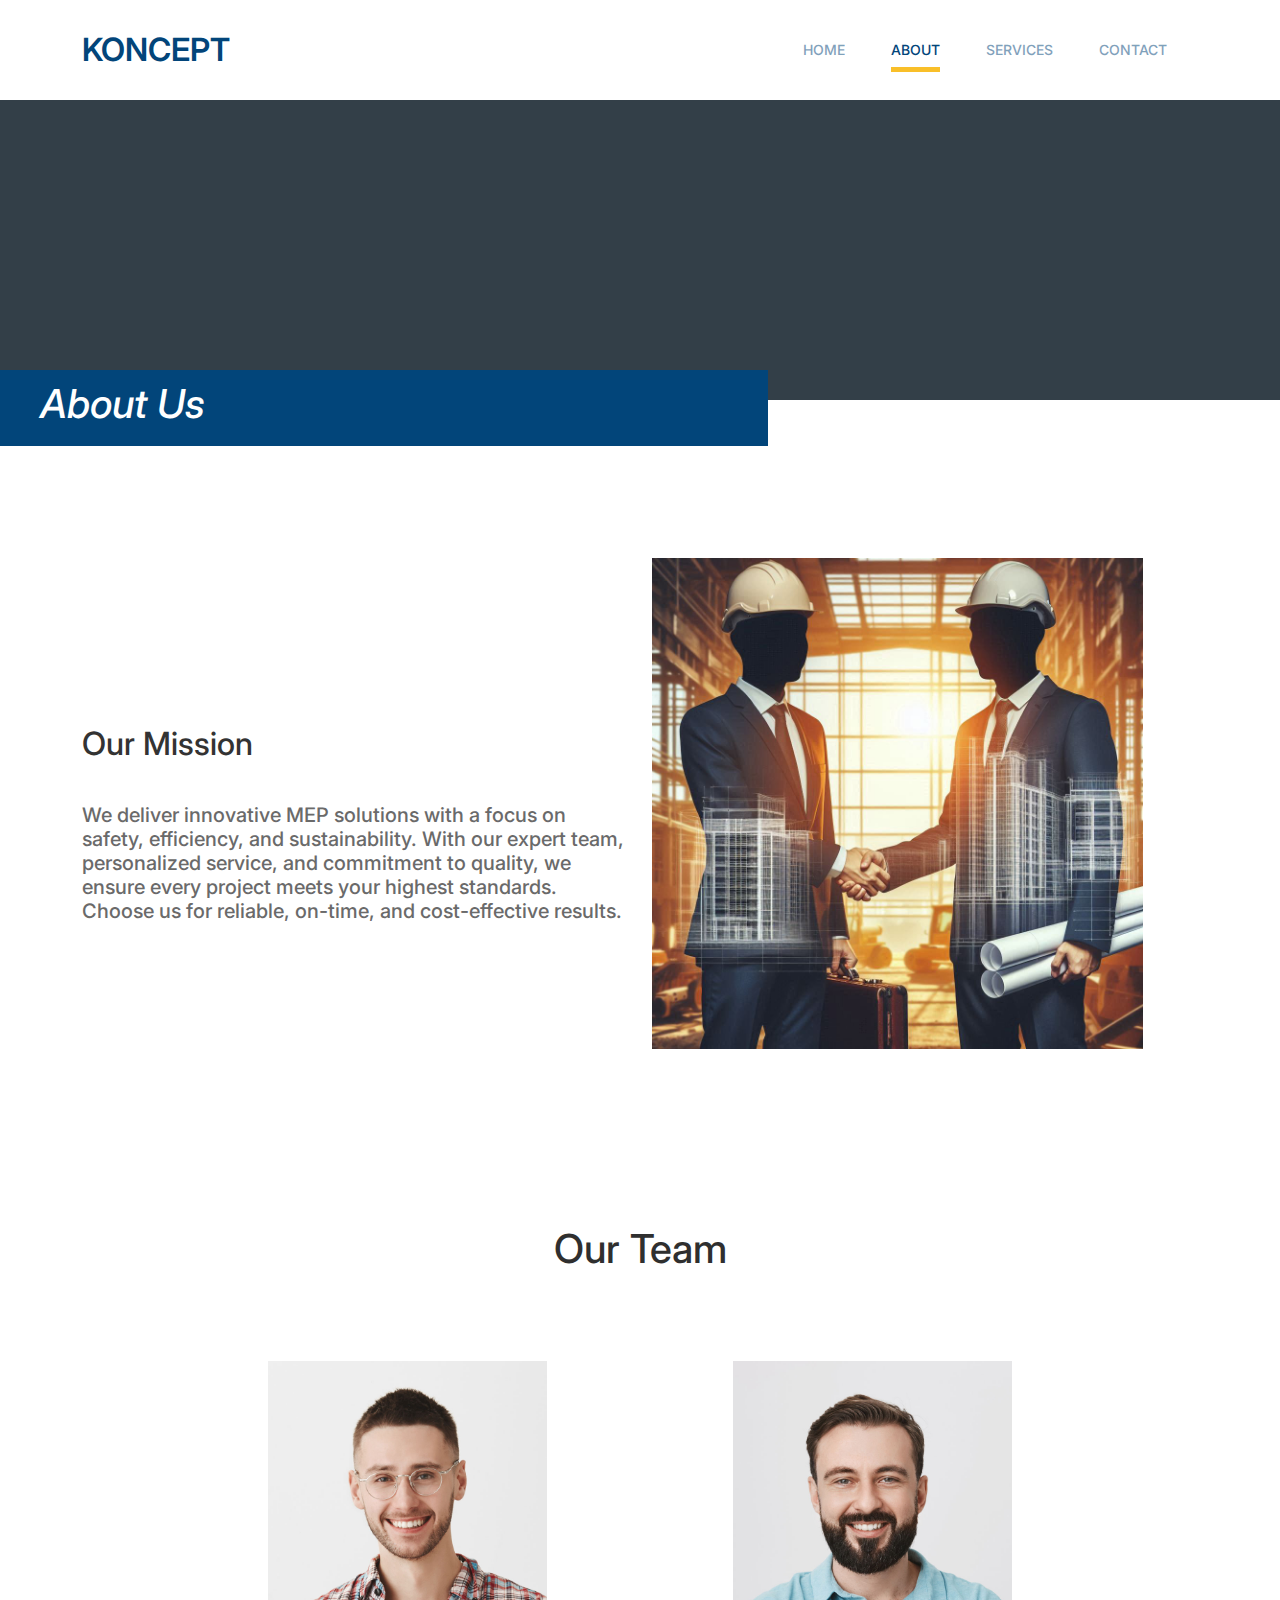
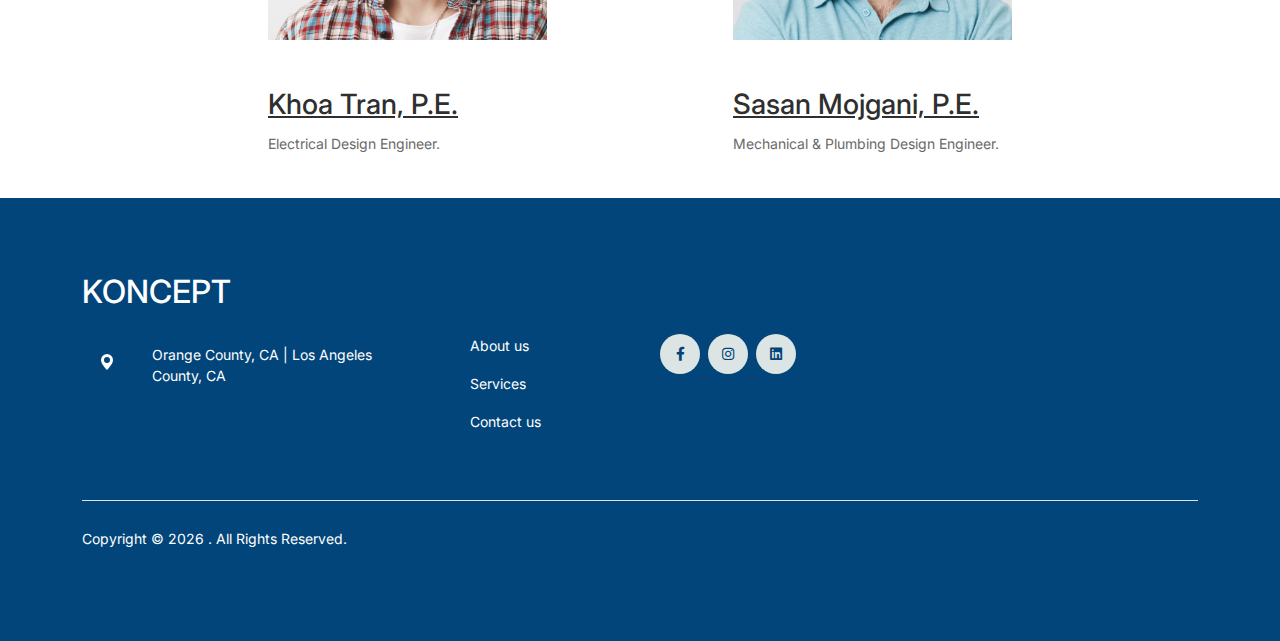
==== commit 13ebee70: "95% design" ====
--- a/about.html
+++ b/about.html
@@ -1,9 +1,6 @@
 <!-- /*
 * Bootstrap 5
-* Template Name: Furni
-* Template Author: Untree.co
-* Template URI: https://untree.co/
-* License: https://creativecommons.org/licenses/by/3.0/
+
 */ -->
 <!DOCTYPE html>
 <html lang="en">
@@ -28,8 +25,7 @@
     <link href="css/tiny-slider.css" rel="stylesheet" />
     <link href="css/style.css" rel="stylesheet" />
     <title>
-      Furni Free Bootstrap 5 Template for Furniture and Interior Design Websites
-      by Untree.co
+      Koncept Engineering
     </title>
   </head>
 
@@ -120,10 +116,10 @@
             <span class="d-block position mb-4"
               >Electrical Design Engineer.</span
             >
-            <p>
+            <!-- <p>
               Separated they live in. Separated they live in Bookmarksgrove
               right at the coast of the Semantics, a large language ocean.
-            </p>
+            </p> -->
           </div>
           <!-- End Column 1 -->
 
@@ -137,10 +133,10 @@
             <span class="d-block position mb-4"
               >Mechanical & Plumbing Design Engineer.</span
             >
-            <p>
+            <!-- <p>
               Separated they live in. Separated they live in Bookmarksgrove
               right at the coast of the Semantics, a large language ocean.
-            </p>
+            </p> -->
           </div>
           <!-- End Column 2 -->
 
@@ -385,6 +381,20 @@
     </footer>
     <!-- End Footer Section -->
 
+
+
+        <!-- Scroll up top button -->
+        <button onclick="topFunction()" id="myBtn" title="Go to top">
+          <svg viewBox="0 0 24 24" fill="none" xmlns="http://www.w3.org/2000/svg">
+            <g id="SVGRepo_bgCarrier" stroke-width="0"></g>
+            <g id="SVGRepo_tracerCarrier" stroke-linecap="round" stroke-linejoin="round"></g>
+            <g id="SVGRepo_iconCarrier">
+              <path d="M16 14L12 10L8 14" stroke="#FFFFFF" stroke-width="2" stroke-linecap="round" stroke-linejoin="round"></path>
+            </g>
+          </svg>
+        </button>
+
+
     <script src="js/bootstrap.bundle.min.js"></script>
     <script src="js/tiny-slider.js"></script>
     <script src="js/custom.js"></script>
--- a/css/style.css
+++ b/css/style.css
@@ -81,6 +81,8 @@
   transition: .3s all ease;
   position: relative;
 }
+
+
 
 @media (min-width: 768px) {
   .custom-navbar .custom-navbar-nav li a:before {
@@ -248,6 +250,34 @@
   color: #02457a;
   background: #ffffff;
   border-color: #ffffff;
+}
+
+
+#myBtn {
+  display: none; /* Hidden by default */
+  position: fixed; /* Fixed/sticky position */
+  bottom: 20px; /* Place the button at the bottom of the page */
+  right: 30px; /* Place the button 30px from the right */
+  z-index: 99; /* Make sure it does not overlap */
+  border: 2px solid white; /* Add a white border */
+  outline: none; /* Remove outline */
+  background-color: #02457a; /* Set a background color */
+  color: white; /* Text color */
+  cursor: pointer; /* Add a mouse pointer on hover */
+  padding: 0; /* Remove padding */
+  border-radius: 50%; /* Fully rounded corners */
+  font-size: 16px; /* Adjust font size */
+  width: 50px; /* Set smaller width for round shape */
+  height: 50px; /* Set smaller height for round shape */
+  text-align: center; /* Center text */
+  line-height: 40px; /* Center text vertically */
+}
+
+#myBtn svg {
+  width: 24px; /* Adjust the size of the SVG */
+  height: 24px; /* Adjust the size of the SVG */
+  display: inline-block;
+  vertical-align: middle;
 }
 
 .btn:hover {
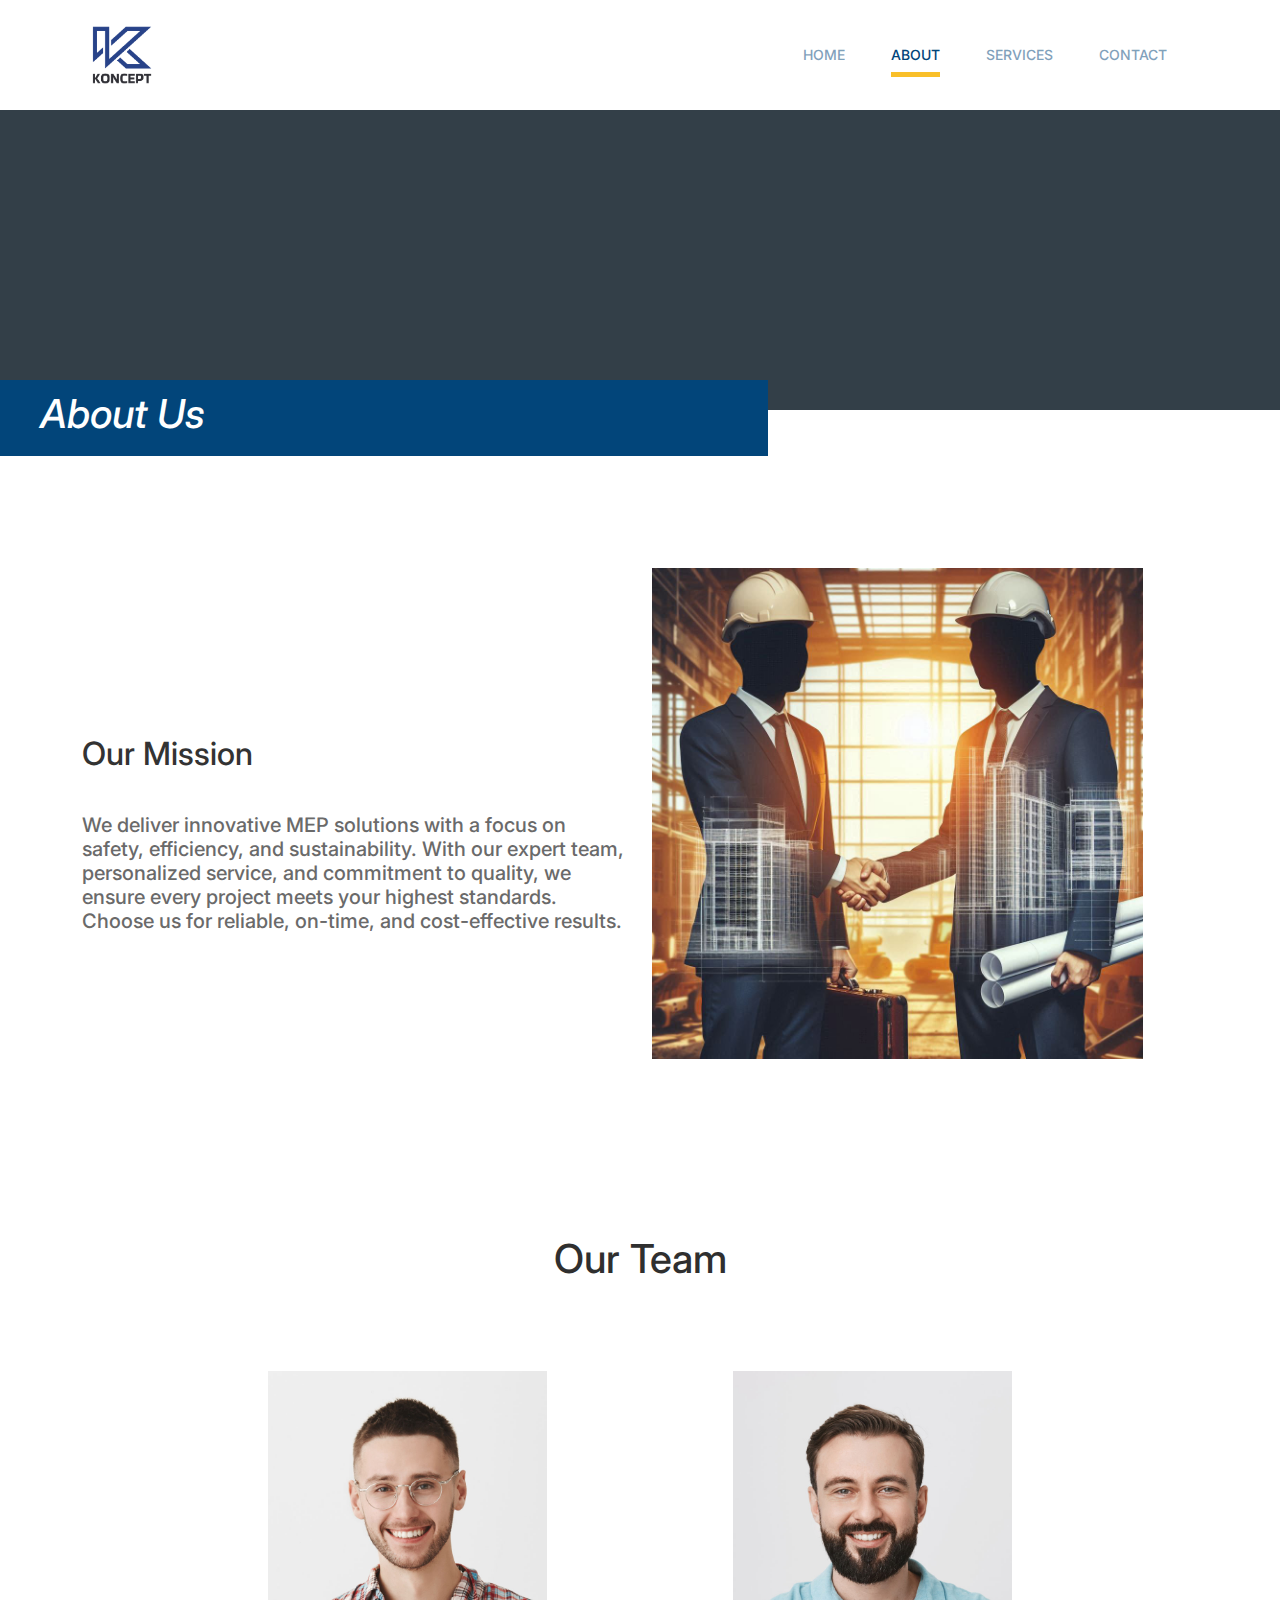
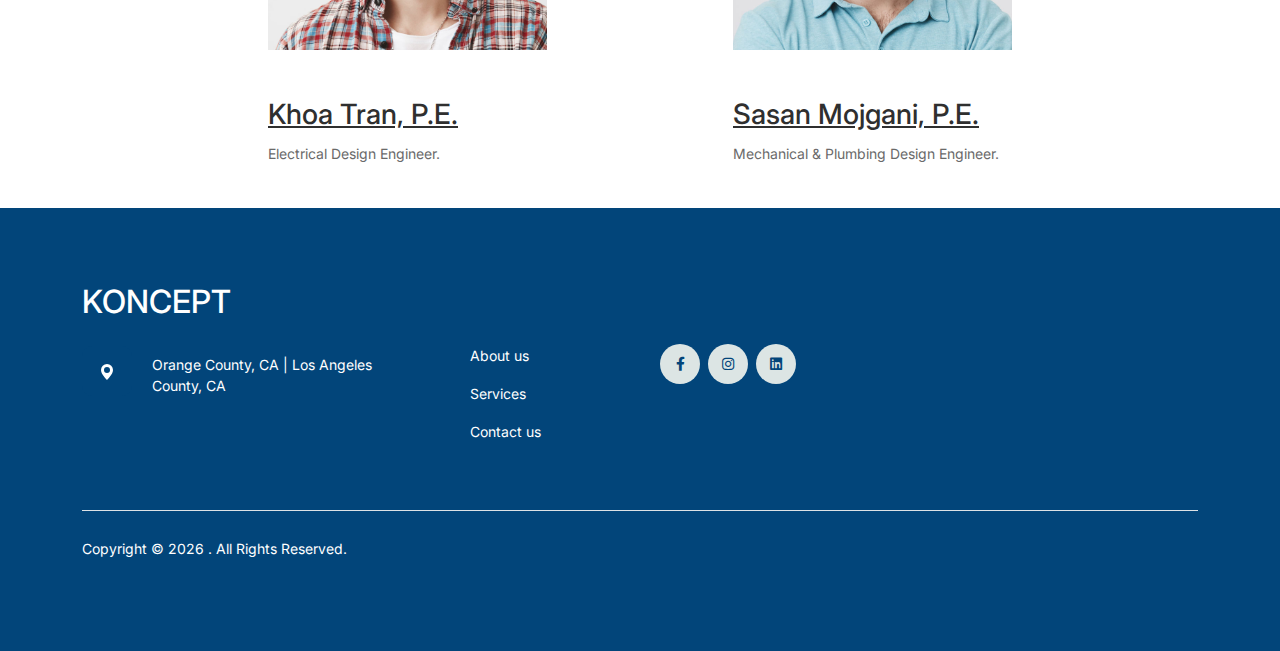
==== commit e4e3f9b3: "100% desgin 9/6/24 at 10:30pm" ====
--- a/about.html
+++ b/about.html
@@ -36,7 +36,9 @@
       arial-label="Furni navigation bar"
     >
       <div class="container">
-        <a class="navbar-brand" href="index.html">KONCEPT</a>
+        <a class="navbar-brand" href="index.html">
+          <img src="images/Original-Logo.png" alt="KONCEPT" width="80" height="80">
+        </a>
 
         <button
           class="navbar-toggler"
--- a/css/style.css
+++ b/css/style.css
@@ -40,8 +40,8 @@
 
 .custom-navbar {
   background: #ffffff !important;
-  padding-top: 20px;
-  padding-bottom: 20px;
+  padding-top: 10px;
+  padding-bottom: 10px;
 }
 
 .custom-navbar .navbar-brand {
